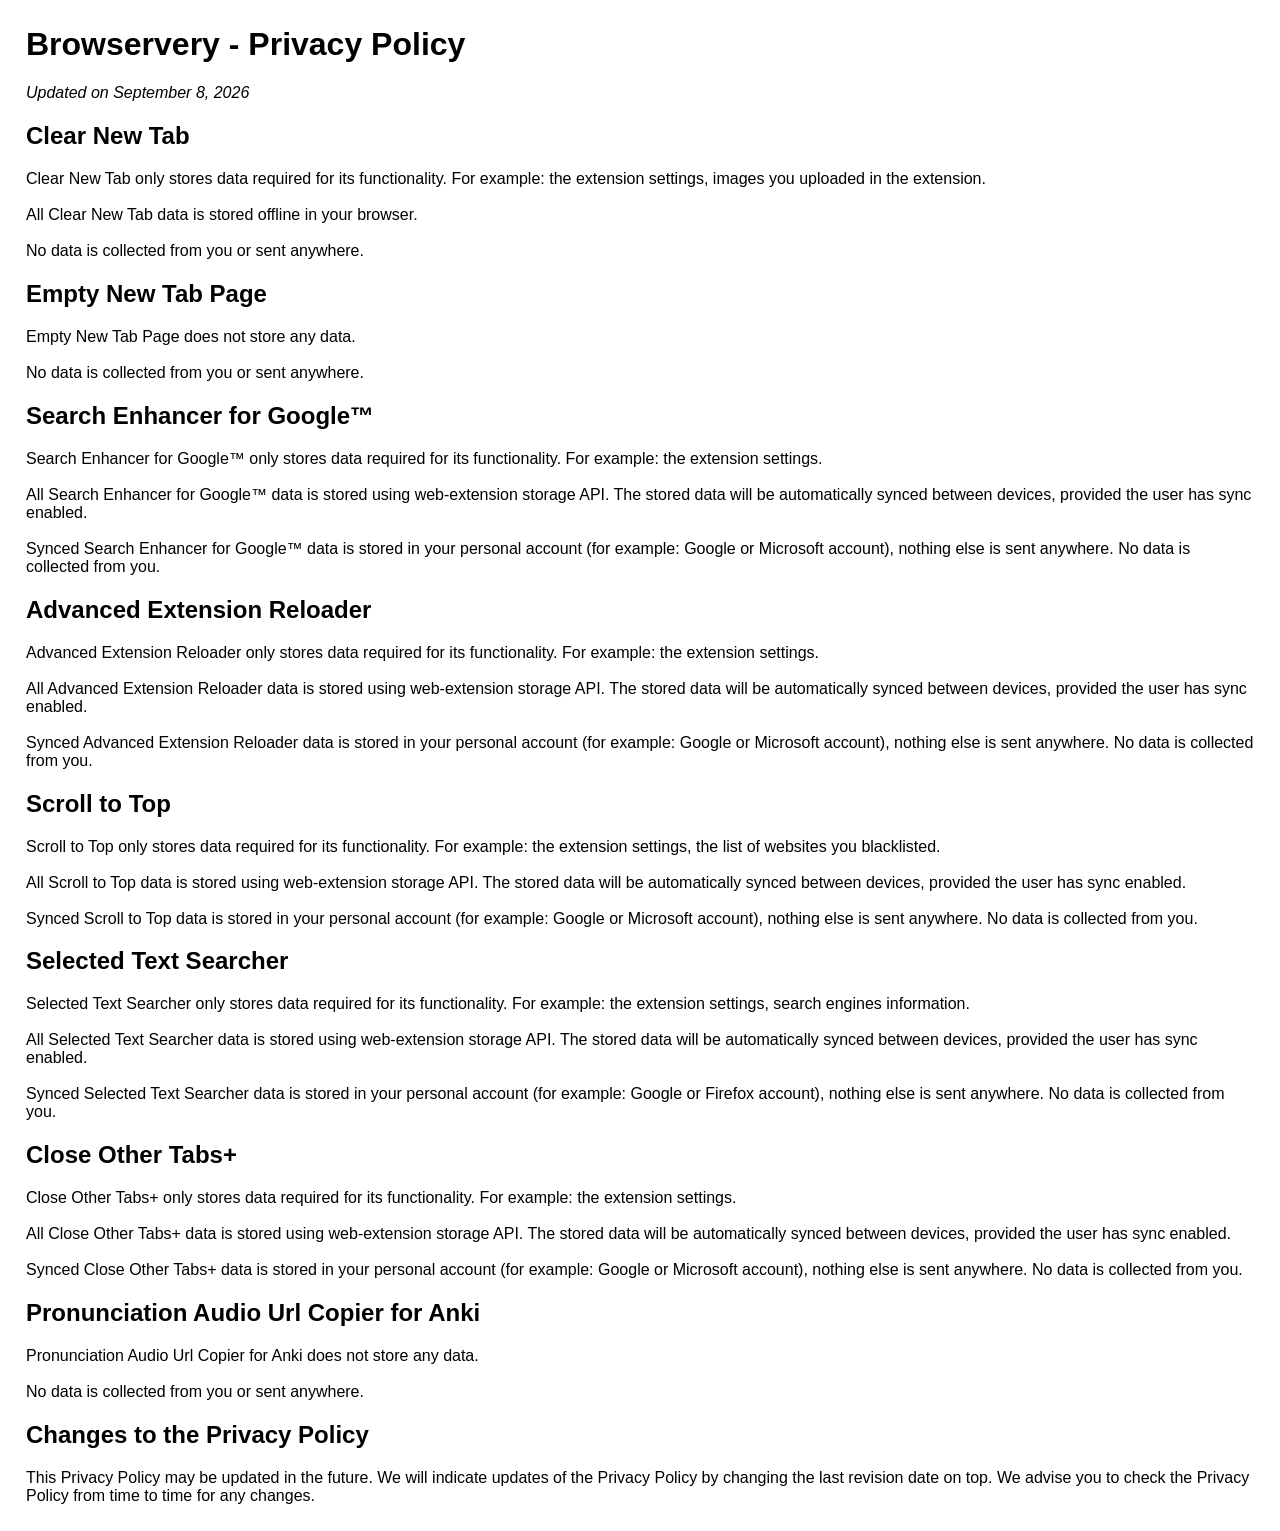
==== privacy_policy.html @ e58dd4e0 "feat: create privacy policy page" ====
<!doctype html>
<html lang="en">
  <head>
    <meta charset="UTF-8" />
    <meta name="viewport" content="width=device-width, initial-scale=1.0" />
<link href="css/privacy_policy.css" rel="stylesheet" type="text/css">
    <title>Browservery - Privacy Policy</title>
  </head>
  <body>
    <h1>Browservery - Privacy Policy</h1>
    <i>Updated on September 8, 2026</i>

    <div class="privacy_policies">
      <div class="privacy_policy">
        <h2>Clear New Tab</h2>
        <p>
          Clear New Tab only stores data required for its functionality. For example: the extension
          settings, images you uploaded in the extension.<br /><br />All Clear New Tab data is
          stored offline in your browser.<br /><br />No data is collected from you or sent anywhere.
        </p>
      </div>

      <div class="privacy_policy">
        <h2>Empty New Tab Page</h2>
        <p>
          Empty New Tab Page does not store any data.<br /><br />No data is collected from you or
          sent anywhere.
        </p>
      </div>

      <div class="privacy_policy">
        <h2>Search Enhancer for Google™</h2>
        <p>
          Search Enhancer for Google™ only stores data required for its functionality. For example:
          the extension settings.<br /><br />All Search Enhancer for Google™ data is stored using
          web-extension storage API. The stored data will be automatically synced between devices,
          provided the user has sync enabled.<br /><br />Synced Search Enhancer for Google™ data is
          stored in your personal account (for example: Google or Microsoft account), nothing else
          is sent anywhere. No data is collected from you.
        </p>
      </div>

      <div class="privacy_policy">
        <h2>Advanced Extension Reloader</h2>
        <p>
          Advanced Extension Reloader only stores data required for its functionality. For example:
          the extension settings.<br /><br />All Advanced Extension Reloader data is stored using
          web-extension storage API. The stored data will be automatically synced between devices,
          provided the user has sync enabled.<br /><br />Synced Advanced Extension Reloader data is
          stored in your personal account (for example: Google or Microsoft account), nothing else
          is sent anywhere. No data is collected from you.
        </p>
      </div>

      <div class="privacy_policy">
        <h2>Scroll to Top</h2>
        <p>
          Scroll to Top only stores data required for its functionality. For example: the extension
          settings, the list of websites you blacklisted.<br /><br />All Scroll to Top data is
          stored using web-extension storage API. The stored data will be automatically synced
          between devices, provided the user has sync enabled.<br /><br />Synced Scroll to Top data
          is stored in your personal account (for example: Google or Microsoft account), nothing
          else is sent anywhere. No data is collected from you.
        </p>
      </div>

      <div class="privacy_policy">
        <h2>Selected Text Searcher</h2>
        <p>
          Selected Text Searcher only stores data required for its functionality. For example: the
          extension settings, search engines information.<br /><br />All Selected Text Searcher data
          is stored using web-extension storage API. The stored data will be automatically synced
          between devices, provided the user has sync enabled.<br /><br />Synced Selected Text
          Searcher data is stored in your personal account (for example: Google or Firefox account),
          nothing else is sent anywhere. No data is collected from you.
        </p>
      </div>

      <div class="privacy_policy">
        <h2>Close Other Tabs+</h2>
        <p>
          Close Other Tabs+ only stores data required for its functionality. For example:
          the extension settings.<br /><br />All Close Other Tabs+ data is stored using
          web-extension storage API. The stored data will be automatically synced between devices,
          provided the user has sync enabled.<br /><br />Synced Close Other Tabs+ data is
          stored in your personal account (for example: Google or Microsoft account), nothing else
          is sent anywhere. No data is collected from you.
        </p>
      </div>

      <div class="privacy_policy">
        <h2>Pronunciation Audio Url Copier for Anki</h2>
        <p>
          Pronunciation Audio Url Copier for Anki does not store any data.<br /><br />No data is
          collected from you or sent anywhere.
        </p>
      </div>

      <div class="privacy_policy">
        <h2>Changes to the Privacy Policy</h2>
        <p>
          This Privacy Policy may be updated in the future. We will indicate updates of the Privacy
          Policy by changing the last revision date on top. We advise you to check the Privacy
          Policy from time to time for any changes.
        </p>
      </div>
    </div>
  </body>
</html>
---- css/privacy_policy.css ----
* {
  font-family: Arial, Helvetica, sans-serif;
}

body {
  margin: 26px;
}
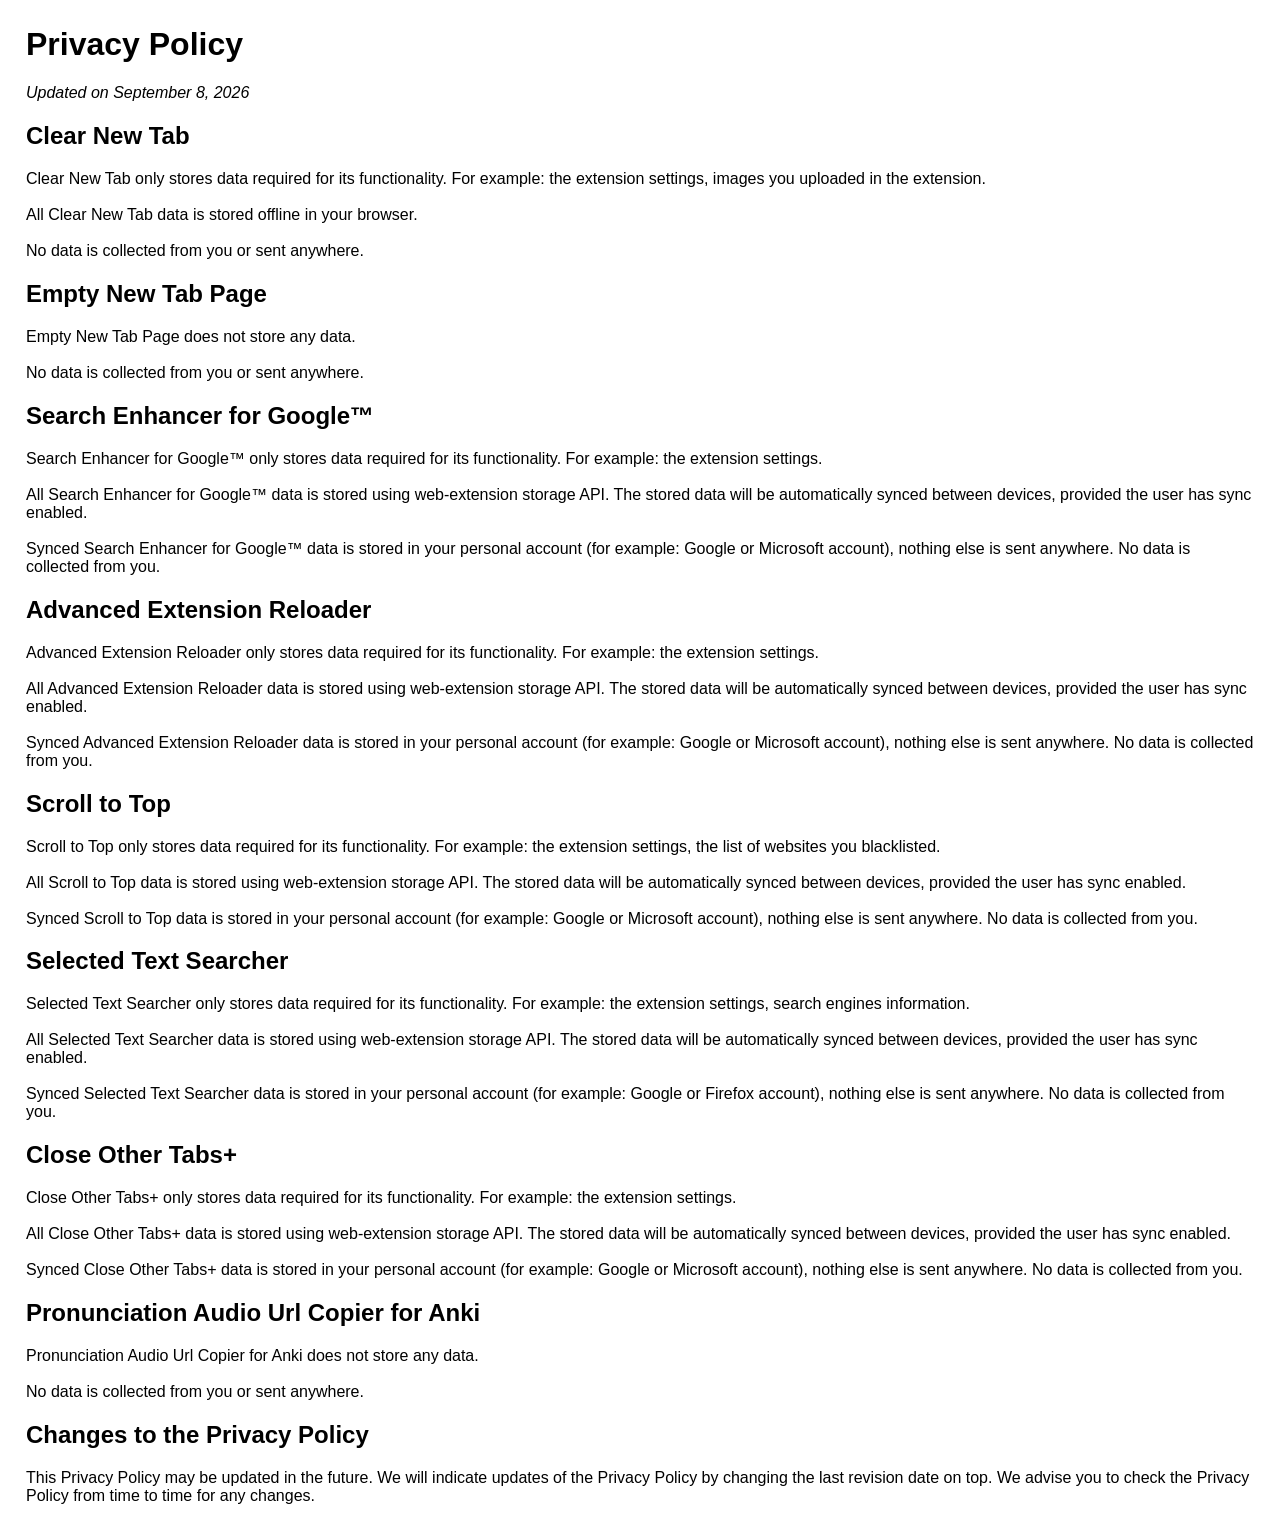
==== commit 9a26e392: "feat: update privacy policy header" ====
--- a/privacy_policy.html
+++ b/privacy_policy.html
@@ -3,15 +3,15 @@
   <head>
     <meta charset="UTF-8" />
     <meta name="viewport" content="width=device-width, initial-scale=1.0" />
-<link href="css/privacy_policy.css" rel="stylesheet" type="text/css">
-    <title>Browservery - Privacy Policy</title>
+    <link href="css/privacy_policy.css" rel="stylesheet" type="text/css" />
+    <title>Privacy Policy</title>
   </head>
   <body>
-    <h1>Browservery - Privacy Policy</h1>
+    <h1>Privacy Policy</h1>
     <i>Updated on September 8, 2026</i>
 
     <div class="privacy_policies">
-      <div class="privacy_policy">
+      <div class="privacy_policy clear_new_tab">
         <h2>Clear New Tab</h2>
         <p>
           Clear New Tab only stores data required for its functionality. For example: the extension
@@ -20,7 +20,7 @@
         </p>
       </div>
 
-      <div class="privacy_policy">
+      <div class="privacy_policy empty_new_tab_page">
         <h2>Empty New Tab Page</h2>
         <p>
           Empty New Tab Page does not store any data.<br /><br />No data is collected from you or
@@ -28,7 +28,7 @@
         </p>
       </div>
 
-      <div class="privacy_policy">
+      <div class="privacy_policy search_enhancer_for_google">
         <h2>Search Enhancer for Google™</h2>
         <p>
           Search Enhancer for Google™ only stores data required for its functionality. For example:
@@ -40,7 +40,7 @@
         </p>
       </div>
 
-      <div class="privacy_policy">
+      <div class="privacy_policy advanced_extension_reloader">
         <h2>Advanced Extension Reloader</h2>
         <p>
           Advanced Extension Reloader only stores data required for its functionality. For example:
@@ -52,7 +52,7 @@
         </p>
       </div>
 
-      <div class="privacy_policy">
+      <div class="privacy_policy scroll_to_top">
         <h2>Scroll to Top</h2>
         <p>
           Scroll to Top only stores data required for its functionality. For example: the extension
@@ -64,7 +64,7 @@
         </p>
       </div>
 
-      <div class="privacy_policy">
+      <div class="privacy_policy selected_text_searcher">
         <h2>Selected Text Searcher</h2>
         <p>
           Selected Text Searcher only stores data required for its functionality. For example: the
@@ -76,19 +76,19 @@
         </p>
       </div>
 
-      <div class="privacy_policy">
+      <div class="privacy_policy close_other_tabs_plus">
         <h2>Close Other Tabs+</h2>
         <p>
-          Close Other Tabs+ only stores data required for its functionality. For example:
-          the extension settings.<br /><br />All Close Other Tabs+ data is stored using
-          web-extension storage API. The stored data will be automatically synced between devices,
-          provided the user has sync enabled.<br /><br />Synced Close Other Tabs+ data is
-          stored in your personal account (for example: Google or Microsoft account), nothing else
-          is sent anywhere. No data is collected from you.
+          Close Other Tabs+ only stores data required for its functionality. For example: the
+          extension settings.<br /><br />All Close Other Tabs+ data is stored using web-extension
+          storage API. The stored data will be automatically synced between devices, provided the
+          user has sync enabled.<br /><br />Synced Close Other Tabs+ data is stored in your personal
+          account (for example: Google or Microsoft account), nothing else is sent anywhere. No data
+          is collected from you.
         </p>
       </div>
 
-      <div class="privacy_policy">
+      <div class="privacy_policy pronunciation_audio_url_copier_for_anki">
         <h2>Pronunciation Audio Url Copier for Anki</h2>
         <p>
           Pronunciation Audio Url Copier for Anki does not store any data.<br /><br />No data is
@@ -96,7 +96,7 @@
         </p>
       </div>
 
-      <div class="privacy_policy">
+      <div class="changes_to_privacy_policy">
         <h2>Changes to the Privacy Policy</h2>
         <p>
           This Privacy Policy may be updated in the future. We will indicate updates of the Privacy
@@ -105,5 +105,6 @@
         </p>
       </div>
     </div>
+    <script src="js/privacy_policy.js"></script>
   </body>
 </html>
--- a/css/privacy_policy.css
+++ b/css/privacy_policy.css
@@ -5,3 +5,11 @@
 body {
   margin: 26px;
 }
+
+.privacy_policy {
+  display: none;
+}
+
+.block {
+  display: block;
+}
